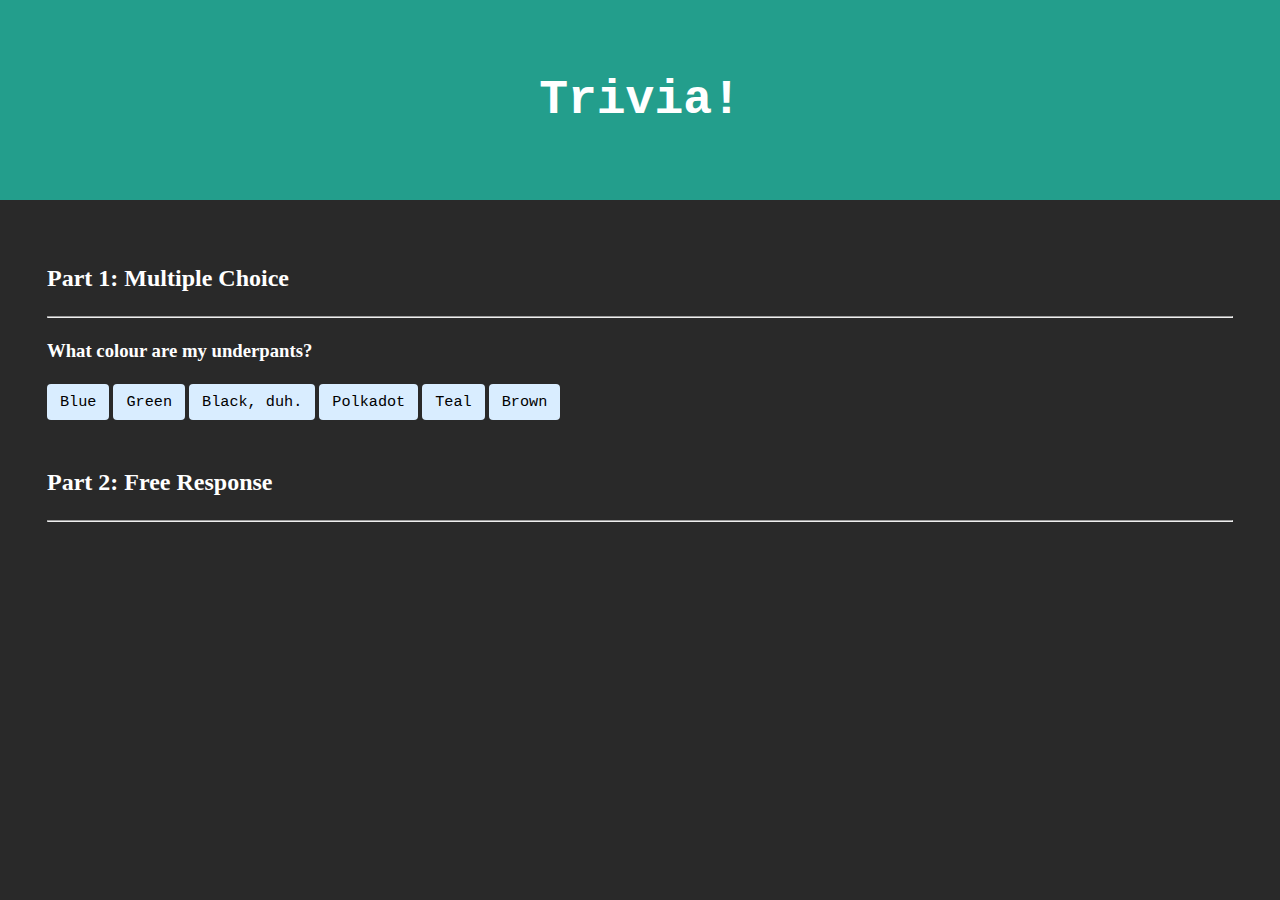
==== trivia.html @ e84fb790 "Adding lessons from html/css/javascript lecture + lab8 html/css files" ====
<!DOCTYPE html>

<html lang="en">
    <head>
        <link href="https://fonts.googleapis.com/css2?family=Montserrat:wght@500&display=swap" rel="stylesheet">
        <link href="styles.css" rel="stylesheet">
        <title>Trivia!</title>

        <script>

            document.addEventListener("DOMContentLoaded", function() {
                let button = document.getElementById("r");
                let btn = document.getElementsByClassName("w");

                button.addEventListener("click", function onClick() {
                    button.style.backgroundColor = "#1d5e03";
                    button.style.color = "#fff";
                });

                btn.addEventListener("click", function onClick() {
                    btn.style.backgroundColor = "#6e0004";
                    btn.style.color = "#fff";
                });
            });

        </script>

    </head>
    <body>

        <div class="jumbotron">
            <h1>Trivia!</h1>
        </div>

        <div class="container">

            <div class="section">
                <h2>Part 1: Multiple Choice </h2>
                <hr>
                <h3>What colour are my underpants?</h3>
                <button class="w">Blue</button>
                <button class="w">Green</button>
                <button id="r">Black, duh.</button>
                <button class="w">Polkadot</button>
                <button class="w">Teal</button>
                <button class="w">Brown</button>
            </div>

            <div class="section">
                <h2>Part 2: Free Response</h2>
                <hr>

                <!-- TODO: Add free response question here -->

            </div>

        </div>
    </body>
</html>
---- styles.css ----
body {
    background-color: #292929;
    color: #ffffff;
    font-size: 1rem;
    font-weight: 400;
    line-height: 1.5;
    margin: 0;
    text-align: left;
}

.container {
    margin-left: auto;
    margin-right: auto;
    padding-left: 15px;
    padding-right: 15px;
}

.jumbotron {
    background-color: #239e8c;
    color: #fff;
    margin-bottom: 2rem;
    padding: 2rem 1rem;
    text-align: center;
}

.section {
    padding: 0.5rem 2rem 1rem 2rem;
}

.section:hover {
    background-color: #1c1c1c;
    transition: color 2s ease-in-out, background-color 0.15s ease-in-out;
}

h1 {
    font-family: 'Courier New', monospace;
    font-size: 48px;
}

button, input[type="submit"] {
    background-color: #d9edff;
    border: 1px solid transparent;
    border-radius: 0.25rem;
    font-size: 0.95rem;
    font-weight: 400;
    line-height: 1.5;
    padding: 0.375rem 0.75rem;
    text-align: center;
    transition: color 0.15s ease-in-out, background-color 0.15s ease-in-out, border-color 0.15s ease-in-out, box-shadow 0.15s ease-in-out;
    vertical-align: middle;
    font-family: 'Courier New', monospace;
}


input[type="text"] {
    line-height: 1.8;
    width: 25%;
}

input[type="text"]:hover {
    background-color: #f5f5f5;
    transition: color 2s ease-in-out, background-color 0.15s ease-in-out;
}
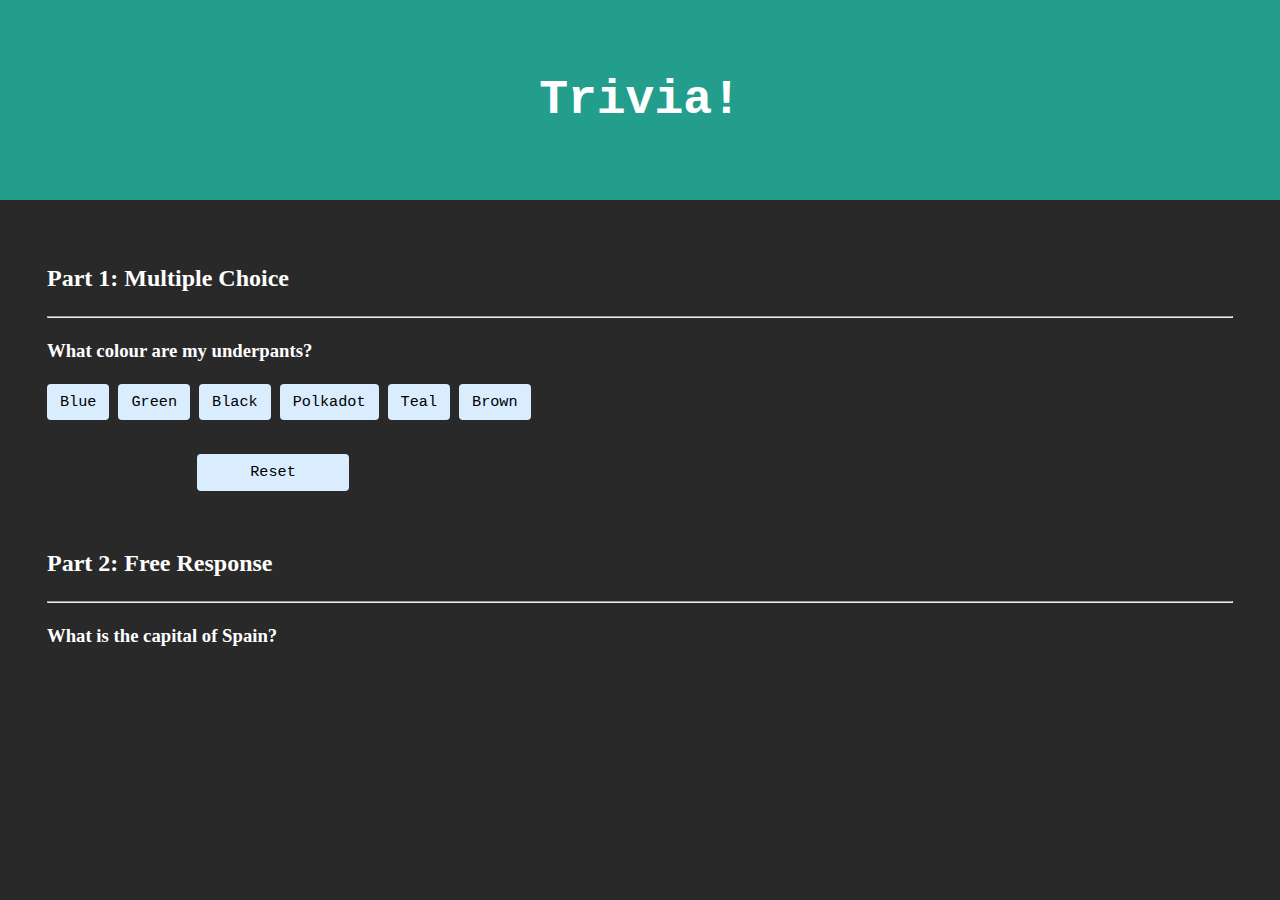
==== commit c31127df: "trivia/css updates" ====
--- a/trivia.html
+++ b/trivia.html
@@ -8,20 +8,61 @@
 
         <script>
 
-            document.addEventListener("DOMContentLoaded", function() {
-                let button = document.getElementById("r");
-                let btn = document.getElementsByClassName("w");
+        document.addEventListener("DOMContentLoaded", function() {
+          let incorrect = document.querySelector("#incorrect");
 
-                button.addEventListener("click", function onClick() {
-                    button.style.backgroundColor = "#1d5e03";
-                    button.style.color = "#fff";
-                });
+          document.querySelector("#black").onclick = function() {
+            let black = document.querySelector("#black");
+            black.style.backgroundColor = "#1d5e03";
+            black.style.color = "#fff";
+            incorrect.innerHTML = "CORRECT!!!";
+          };
 
-                btn.addEventListener("click", function onClick() {
-                    btn.style.backgroundColor = "#6e0004";
-                    btn.style.color = "#fff";
-                });
-            });
+          document.querySelector("#blue").onclick = function() {
+            let colour = document.querySelector("#blue");
+            colour.style.backgroundColor = "#6e0004";
+            colour.style.color = "#fff";
+            incorrect.innerHTML = "INCORRECT";
+          };
+
+          document.querySelector("#green").onclick = function() {
+            let colour = document.querySelector("#green");
+            colour.style.backgroundColor = "#6e0004";
+            colour.style.color = "#fff";
+            incorrect.innerHTML = "INCORRECT";
+          };
+
+          document.querySelector("#polka").onclick = function() {
+            let colour = document.querySelector("#polka");
+            colour.style.backgroundColor = "#6e0004";
+            colour.style.color = "#fff";
+            incorrect.innerHTML = "INCORRECT";
+          };
+
+          document.querySelector("#teal").onclick = function() {
+            let colour = document.querySelector("#teal");
+            colour.style.backgroundColor = "#6e0004";
+            colour.style.color = "#fff";
+            incorrect.innerHTML = "INCORRECT";
+          };
+
+          document.querySelector("#brown").onclick = function() {
+            let colour = document.querySelector("#brown");
+            colour.style.backgroundColor = "#6e0004";
+            colour.style.color = "#fff";
+            incorrect.innerHTML = "INCORRECT";
+          };
+
+          document.querySelector("#reset").onclick = function() {
+            let colour = document.querySelectorAll(".but");
+            colour.style.backgroundColor = "#d9edff";
+            colour.style.color = "#000";
+            incorrect.innerHTML = "";
+          }
+
+          //MORE FUNCTIONS HERE PLS
+
+        });
 
         </script>
 
@@ -38,17 +79,23 @@
                 <h2>Part 1: Multiple Choice </h2>
                 <hr>
                 <h3>What colour are my underpants?</h3>
-                <button class="w">Blue</button>
-                <button class="w">Green</button>
-                <button id="r">Black, duh.</button>
-                <button class="w">Polkadot</button>
-                <button class="w">Teal</button>
-                <button class="w">Brown</button>
+                <p id="incorrect"></p>
+                <button class="but" id="blue">Blue</button>
+                <button class="but" id="green">Green</button>
+                <button class="but" id="black">Black</button>
+                <button class="but" id="polka">Polkadot</button>
+                <button class="but" id="teal">Teal</button>
+                <button class="but" id="brown">Brown</button>
+              </br>
+              </br>
+                <button id="reset">Reset</button>
             </div>
 
             <div class="section">
                 <h2>Part 2: Free Response</h2>
                 <hr>
+                <h3>What is the capital of Spain?</h3>
+                <p id="incorrect2"></p>
 
                 <!-- TODO: Add free response question here -->
 
--- a/styles.css
+++ b/styles.css
@@ -49,6 +49,13 @@
     transition: color 0.15s ease-in-out, background-color 0.15s ease-in-out, border-color 0.15s ease-in-out, box-shadow 0.15s ease-in-out;
     vertical-align: middle;
     font-family: 'Courier New', monospace;
+    margin-right: 5px;
+    margin-bottom: 10px;
+}
+
+button#reset {
+  width: 10em;
+  margin-left: 150px;
 }
 
 
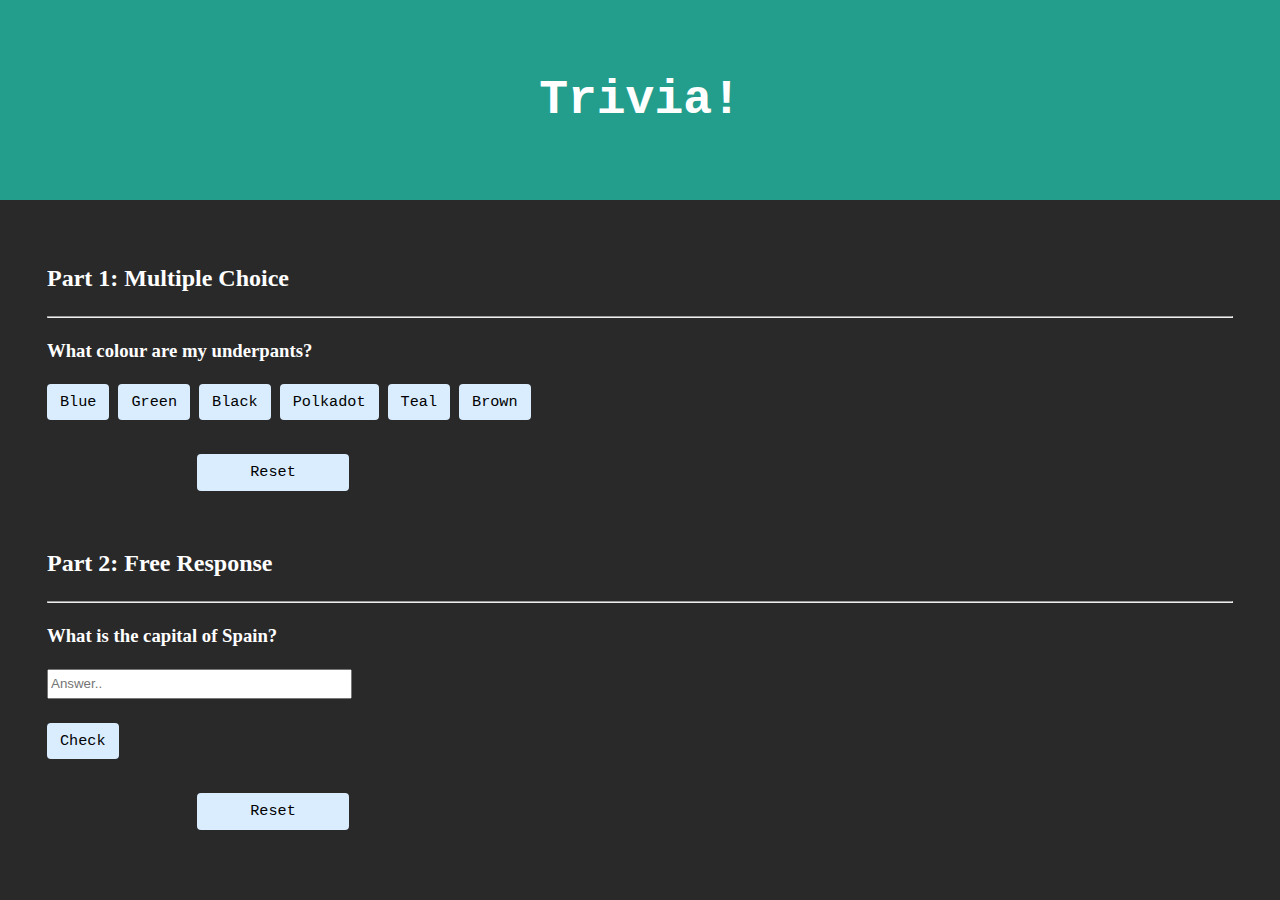
==== commit 32442578: "Finished trivia & styles" ====
--- a/trivia.html
+++ b/trivia.html
@@ -4,69 +4,79 @@
     <head>
         <link href="https://fonts.googleapis.com/css2?family=Montserrat:wght@500&display=swap" rel="stylesheet">
         <link href="styles.css" rel="stylesheet">
+
         <title>Trivia!</title>
 
         <script>
 
+        // Add content loaded Event Listener
         document.addEventListener("DOMContentLoaded", function() {
-          let incorrect = document.querySelector("#incorrect");
 
+          // Multiple Choice Question Functions
+
+          // Declare feedback variable
+          let feedback = document.querySelector("#feedback");
+
+          // Correct
           document.querySelector("#black").onclick = function() {
-            let black = document.querySelector("#black");
+            let right = document.querySelector("#black");
             black.style.backgroundColor = "#1d5e03";
             black.style.color = "#fff";
-            incorrect.innerHTML = "CORRECT!!!";
+            feedback.innerHTML = "CORRECT!";
           };
 
-          document.querySelector("#blue").onclick = function() {
-            let colour = document.querySelector("#blue");
-            colour.style.backgroundColor = "#6e0004";
-            colour.style.color = "#fff";
-            incorrect.innerHTML = "INCORRECT";
+          // Incorrect
+          let wrong = document.querySelectorAll(".wrong");
+          for (let i = 0; i < wrong.length; i++) {
+            wrong[i].addEventListener("click", function() {
+              wrong[i].style.backgroundColor = "#6e0004";
+              wrong[i].style.color = "#fff";
+              feedback.innerHTML = "Incorrect..";
+            });
           };
 
-          document.querySelector("#green").onclick = function() {
-            let colour = document.querySelector("#green");
-            colour.style.backgroundColor = "#6e0004";
-            colour.style.color = "#fff";
-            incorrect.innerHTML = "INCORRECT";
+          // Reset
+          let but = document.querySelectorAll(".but");
+          document.querySelector("#reset").onclick = function() {
+            feedback.innerHTML = "";
+            for (let i = 0; i < but.length; i++) {
+              but[i].style.backgroundColor = "#d9edff";
+              but[i].style.color = "#000";
+            };
           };
 
-          document.querySelector("#polka").onclick = function() {
-            let colour = document.querySelector("#polka");
-            colour.style.backgroundColor = "#6e0004";
-            colour.style.color = "#fff";
-            incorrect.innerHTML = "INCORRECT";
+          // Free Response Question Functions
+
+          // Declare feedback variable
+          let feedback2 = document.querySelector("#feedback2");
+
+          // Answer
+          let input = document.querySelector("input");
+          document.querySelector("#check").addEventListener("click", function() {
+            if (input.value === "Madrid") {
+              input.style.backgroundColor = "#1d5e03";
+              input.style.color = "#fff";
+              feedback2.innerHTML = "CORRECT!"
+            } else {
+              input.style.backgroundColor = "#6e0004";
+              input.style.color = "#fff";
+              feedback2.innerHTML = "Incorrect.."
+            };
+          });
+
+          // Reset
+          document.querySelector("#reset2").onclick = function() {
+            feedback2.innerHTML = "";
+            input.value = "";
+            input.style.backgroundColor = "#fff";
+            input.style.color = "#000"
           };
-
-          document.querySelector("#teal").onclick = function() {
-            let colour = document.querySelector("#teal");
-            colour.style.backgroundColor = "#6e0004";
-            colour.style.color = "#fff";
-            incorrect.innerHTML = "INCORRECT";
-          };
-
-          document.querySelector("#brown").onclick = function() {
-            let colour = document.querySelector("#brown");
-            colour.style.backgroundColor = "#6e0004";
-            colour.style.color = "#fff";
-            incorrect.innerHTML = "INCORRECT";
-          };
-
-          document.querySelector("#reset").onclick = function() {
-            let colour = document.querySelectorAll(".but");
-            colour.style.backgroundColor = "#d9edff";
-            colour.style.color = "#000";
-            incorrect.innerHTML = "";
-          }
-
-          //MORE FUNCTIONS HERE PLS
-
         });
 
         </script>
 
     </head>
+
     <body>
 
         <div class="jumbotron">
@@ -75,32 +85,38 @@
 
         <div class="container">
 
+            <!-- Multiple Choice Question -->
             <div class="section">
                 <h2>Part 1: Multiple Choice </h2>
                 <hr>
                 <h3>What colour are my underpants?</h3>
-                <p id="incorrect"></p>
-                <button class="but" id="blue">Blue</button>
-                <button class="but" id="green">Green</button>
-                <button class="but" id="black">Black</button>
-                <button class="but" id="polka">Polkadot</button>
-                <button class="but" id="teal">Teal</button>
-                <button class="but" id="brown">Brown</button>
+                <p id="feedback"></p>
+                <button type="button" class="wrong but">Blue</button>
+                <button type="button" class="wrong but">Green</button>
+                <button type="button" class="but" id="black">Black</button>
+                <button type="button" class="wrong but">Polkadot</button>
+                <button type="button" class="wrong but">Teal</button>
+                <button type="button" class="wrong but">Brown</button>
               </br>
               </br>
-                <button id="reset">Reset</button>
+                <button type="button" id="reset">Reset</button>
             </div>
 
+            <!-- Free Response Section -->
             <div class="section">
                 <h2>Part 2: Free Response</h2>
                 <hr>
                 <h3>What is the capital of Spain?</h3>
-                <p id="incorrect2"></p>
-
-                <!-- TODO: Add free response question here -->
-
+                <p id="feedback2"></p>
+                <input id="answer" type="text"
+                  name="Spain" placeholder="Answer.." autocomplete="off">
+              </br>
+              </br>
+                <button type="button" id="check">Check</button>
+              </br>
+              </br>
+                <button type="button" id="reset2">Reset</button>
             </div>
-
         </div>
     </body>
 </html>
--- a/styles.css
+++ b/styles.css
@@ -53,7 +53,7 @@
     margin-bottom: 10px;
 }
 
-button#reset {
+button#reset, #reset2 {
   width: 10em;
   margin-left: 150px;
 }
